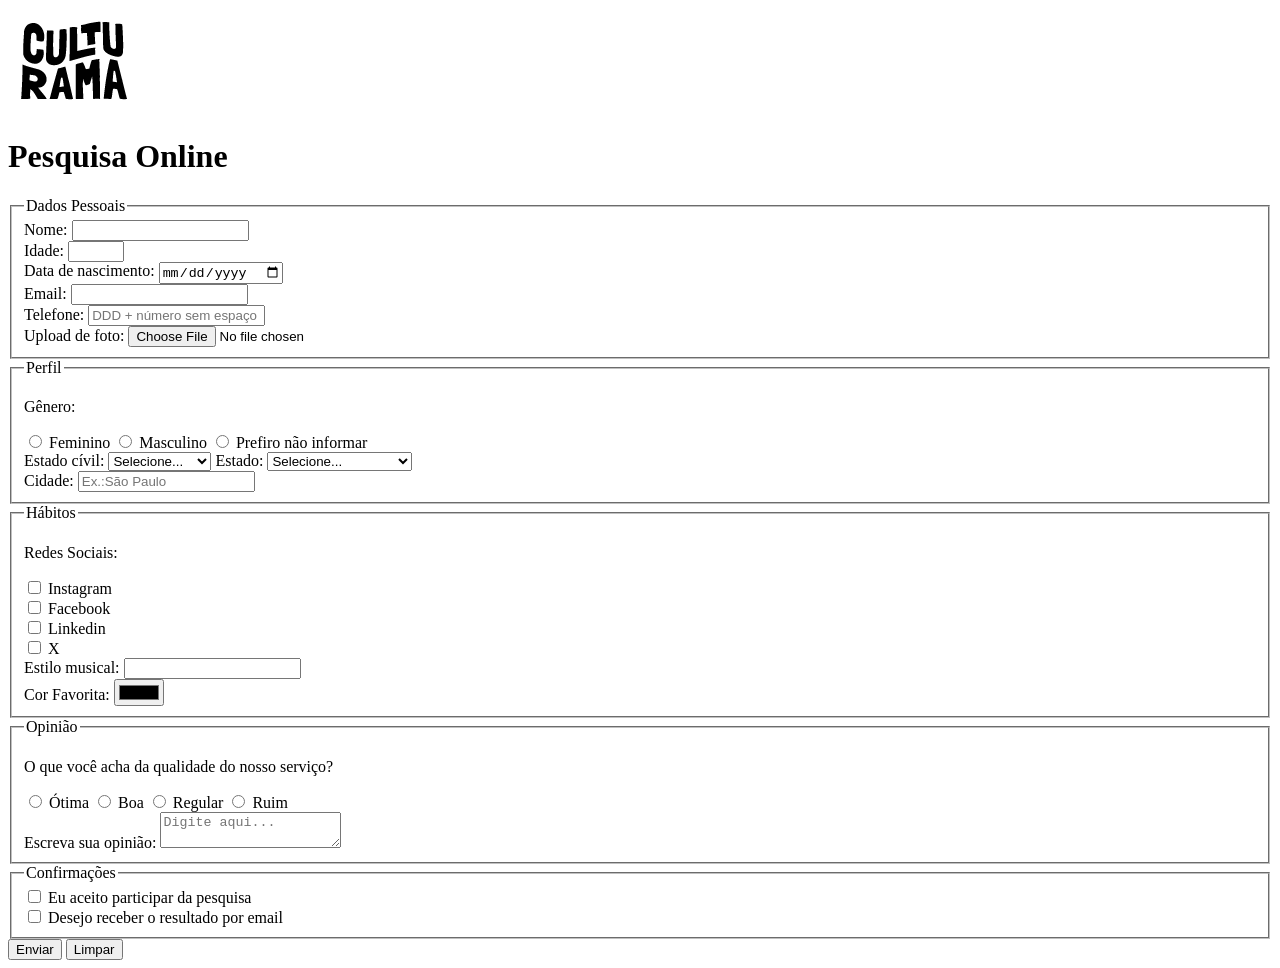
==== index.html @ ce4eca3c "Adiciona logo" ====
<!DOCTYPE html>
<html lang="pt-br">
<head>
    <meta charset="UTF-8">
    <meta name="viewport" content="width=device-width, initial-scale=1.0">
    <link rel="icon" href="culturama-favico.png">
    <title>Pesquisa Culturama</title>
</head>

<body>
    <header> 
        <img src="img/logo-culturama.png" alt="Logo culturama">
        <h1>Pesquisa Online</h1>
    </header>
    <section>
        <form action="" method="get">

           <fieldset>
            
                <legend>Dados Pessoais</legend>
                <label for="name">Nome:</label>
                <input id="name" type="text" name="userName" required>
                <br>
                <label for="age">Idade:</label>
                <input id="age" type="number" name="userAge" min="12" max="100" required>
                <br>
                <label for="date">Data de nascimento:</label>
                <input id="date" type="date" name="birthDate">
                <br>
                <label for="email">Email:</label>
                <input id="email" type="email" name="userEmail">
                <br>
                <label for="phone">Telefone:</label>
                <input id="phone" type="tel" name="userPhoneNumber" pattern="[0-9]{11}" placeholder="DDD + número sem espaço ou hífen">
                <br>
                <label for="image">Upload de foto:</label>
                <input id="image" type="file" accept="image/*" name="userImage">
                <br>
            </fieldset> 
        
            <fieldset>

                <legend>Perfil</legend>

                <p>Gênero:</p>

                <input id="fem" type="radio" name="userGender" value="feminino">
                <label for="fem">Feminino</label>

                <input id="masc" type="radio" name="userGender" value="masculino">
                <label for="masc">Masculino</label>

                <input id="notInformed" type="radio" name="userGender" value="notInformed">
                <label for="notInformed">Prefiro não informar</label>
                <br>
                <label for="maritalStatus">Estado cívil:</label>
                <select id="maritalStatus" name="userMaritalStatus">
                    <option value="notInformed">Selecione...</option>
                    <option value="casado">Casado</option>
                    <option value="solteiro">Solteiro</option>
                    <option value="divorciado">Divorciado</option>
                    <option value="uniaoEstavel">União estável</option>
                </select>

                <label for="userState">Estado:</label>
                <select id="userState" name="state" required>
                  <option value="notInformed">Selecione...</option>
                  <option value="acre">Acre</option>
                  <option value="alagoas">Alagoas</option>
                  <option value="amapa">Amapá</option>
                  <option value="amazonas">Amazonas</option>
                  <option value="bahia">Bahia</option>
                  <option value="ceara">Ceará</option>
                  <option value="cistritoFederal">Distrito Federal</option>
                  <option value="espiritoSanto">Espirito Santo</option>
                  <option value="goias">Goiás</option>
                  <option value="maranhao">Maranhão</option>
                  <option value="matoGrossoDoSul">Mato Grosso do Sul</option>
                  <option value="matoGrosso">Mato Grosso</option>
                  <option value="minasGerais">Minas Gerais</option>
                  <option value="para">Pará</option>
                  <option value="paraiba">Paraíba</option>
                  <option value="parana">Paraná</option>
                  <option value="pernambuco">Pernambuco</option>
                  <option value="piaui">Piauí</option>
                  <option value="rioDeJaneiro">Rio de Janeiro</option>
                  <option value="rioGrandeDoNorte">Rio Grande do Norte</option>
                  <option value="rioGrandeDoSul">Rio Grande do Sul</option>
                  <option value="rondonia">Rondônia</option>
                  <option value="roraima">Roraima</option>
                  <option value="santaCatarina">Santa Catarina</option>
                  <option value="saoPaulo">São Paulo</option>
                  <option value="sergipe">Sergipe</option>
                  <option value="tocantins">Tocantins</option>
                </select>
                <br>
                <label for="city">Cidade:</label>
                <input id="city" type="text" name="userCity" placeholder="Ex.:São Paulo">
            </fieldset> 

            
            <fieldset>
                <legend>Hábitos</legend>
                <p>Redes Sociais:</p>
                <input id="instagram" type="checkbox" name ="social" value="instagram">
                <label for="instagram">Instagram</label>
                <br>
                <input id="facebook" type="checkbox" name="social" value="facebook">
                <label for="facebook">Facebook</label>
                <br>
                <input id="linkedin" type="checkbox" name="social" value="linkedin">
                <label for="linkedin">Linkedin</label>
                <br>
                <input id="X" type="checkbox" name="social" value="X">
                <label for="X">X</label>
                <br>       
                <label for="musicStyle">Estilo musical:</label>
                <input list="styleTypes" id="musicStyle" name="userMusicStyle" type="text">
                <datalist id="styleTypes">
                    <option value="Rock"></option>
                    <option value="Pop"></option>
                    <option value="Samba"></option>
                    <option value="Sertanejo"></option>
                </datalist>
                <br>
                <label for="favoriteColor">Cor Favorita:</label>
                <input type="color" name="userFavoriteColor" id="favoriteColor">
            </fieldset>

            <fieldset>
                <legend>Opinião</legend>
                <p>O que você acha da qualidade do nosso serviço?</p>
                <input type="radio" name="userOpinion" id="otima">
                <label for="otima">Ótima</label>
                <input type="radio" name="userOpinion" id="boa">
                <label for="boa">Boa</label>
                <input type="radio" name="userOpinion" id="regular">
                <label for="boa">Regular</label>
                <input type="radio" name="userOpinion" id="ruim">
                <label for="ruim">Ruim</label>
                <br>
                <label for="comentario">Escreva sua opinião:</label>
                <textarea name="usercomentario" id="comentario" placeholder="Digite aqui..."></textarea>
            </fieldset>

            <fieldset>
                <legend>Confirmações</legend>
                <input type="checkbox" name="userLgpd" id="userLgpdTerm" value="accepted" required>
                <label for="userLgpdTerm">Eu aceito participar da pesquisa</label> <br>

                 <input type="checkbox" name="userGetResult" id="getResult" value="accepted" >
                <label for="getResult">Desejo receber o resultado por email</label> <br>              
            </fieldset>
    
            <button type="submit">Enviar</button>
            <button type="reset">Limpar</button>
        </form>
    </section>



</body>
</html>
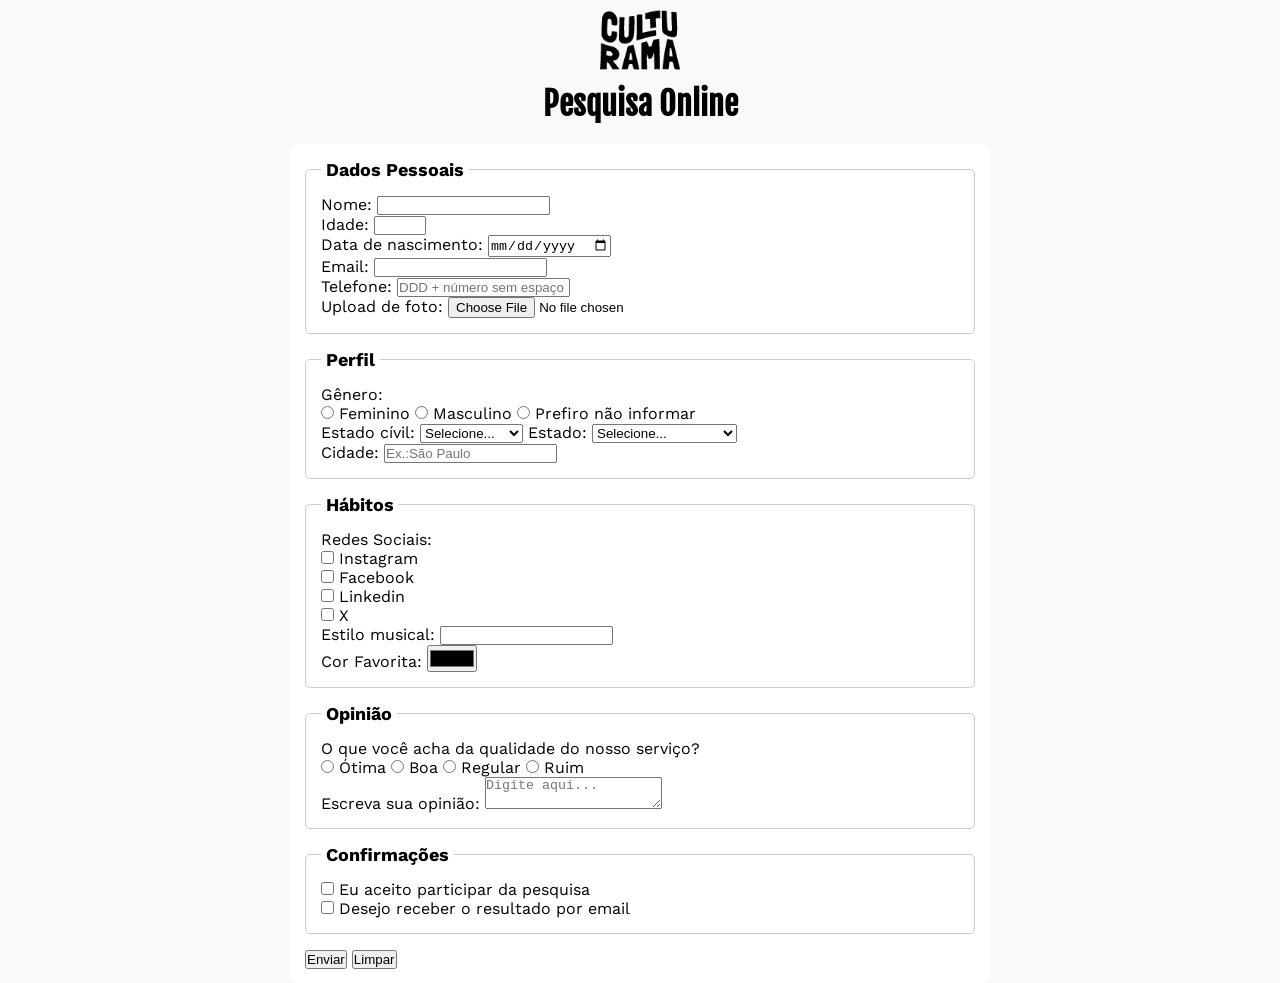
==== commit 40125e0e: "Adiciona estilos gerais" ====
--- a/index.html
+++ b/index.html
@@ -1,163 +1,174 @@
 <!DOCTYPE html>
 <html lang="pt-br">
+
 <head>
     <meta charset="UTF-8">
     <meta name="viewport" content="width=device-width, initial-scale=1.0">
     <link rel="icon" href="culturama-favico.png">
+    <link rel="stylesheet" href="css/style.css">
+
+    <link rel="preconnect" href="https://fonts.googleapis.com">
+    <link rel="preconnect" href="https://fonts.gstatic.com" crossorigin>
+    <link href="https://fonts.googleapis.com/css2?family=Fjalla+One&family=Work+Sans&display=swap" rel="stylesheet">
     <title>Pesquisa Culturama</title>
 </head>
 
 <body>
-    <header> 
-        <img src="img/logo-culturama.png" alt="Logo culturama">
-        <h1>Pesquisa Online</h1>
-    </header>
-    <section>
-        <form action="" method="get">
+    <main>
+        <header>
+            <img src="img/logo-culturama.png" alt="Logo culturama">
+            <h1>Pesquisa Online</h1>
+        </header>
+        <section>
+            <form action="" method="get">
 
-           <fieldset>
-            
-                <legend>Dados Pessoais</legend>
-                <label for="name">Nome:</label>
-                <input id="name" type="text" name="userName" required>
-                <br>
-                <label for="age">Idade:</label>
-                <input id="age" type="number" name="userAge" min="12" max="100" required>
-                <br>
-                <label for="date">Data de nascimento:</label>
-                <input id="date" type="date" name="birthDate">
-                <br>
-                <label for="email">Email:</label>
-                <input id="email" type="email" name="userEmail">
-                <br>
-                <label for="phone">Telefone:</label>
-                <input id="phone" type="tel" name="userPhoneNumber" pattern="[0-9]{11}" placeholder="DDD + número sem espaço ou hífen">
-                <br>
-                <label for="image">Upload de foto:</label>
-                <input id="image" type="file" accept="image/*" name="userImage">
-                <br>
-            </fieldset> 
-        
-            <fieldset>
+                <fieldset>
 
-                <legend>Perfil</legend>
+                    <legend>Dados Pessoais</legend>
+                    <label for="name">Nome:</label>
+                    <input id="name" type="text" name="userName" required>
+                    <br>
+                    <label for="age">Idade:</label>
+                    <input id="age" type="number" name="userAge" min="12" max="100" required>
+                    <br>
+                    <label for="date">Data de nascimento:</label>
+                    <input id="date" type="date" name="birthDate">
+                    <br>
+                    <label for="email">Email:</label>
+                    <input id="email" type="email" name="userEmail">
+                    <br>
+                    <label for="phone">Telefone:</label>
+                    <input id="phone" type="tel" name="userPhoneNumber" pattern="[0-9]{11}"
+                        placeholder="DDD + número sem espaço ou hífen">
+                    <br>
+                    <label for="image">Upload de foto:</label>
+                    <input id="image" type="file" accept="image/*" name="userImage">
+                    <br>
+                </fieldset>
 
-                <p>Gênero:</p>
+                <fieldset>
 
-                <input id="fem" type="radio" name="userGender" value="feminino">
-                <label for="fem">Feminino</label>
+                    <legend>Perfil</legend>
 
-                <input id="masc" type="radio" name="userGender" value="masculino">
-                <label for="masc">Masculino</label>
+                    <p>Gênero:</p>
 
-                <input id="notInformed" type="radio" name="userGender" value="notInformed">
-                <label for="notInformed">Prefiro não informar</label>
-                <br>
-                <label for="maritalStatus">Estado cívil:</label>
-                <select id="maritalStatus" name="userMaritalStatus">
-                    <option value="notInformed">Selecione...</option>
-                    <option value="casado">Casado</option>
-                    <option value="solteiro">Solteiro</option>
-                    <option value="divorciado">Divorciado</option>
-                    <option value="uniaoEstavel">União estável</option>
-                </select>
+                    <input id="fem" type="radio" name="userGender" value="feminino">
+                    <label for="fem">Feminino</label>
 
-                <label for="userState">Estado:</label>
-                <select id="userState" name="state" required>
-                  <option value="notInformed">Selecione...</option>
-                  <option value="acre">Acre</option>
-                  <option value="alagoas">Alagoas</option>
-                  <option value="amapa">Amapá</option>
-                  <option value="amazonas">Amazonas</option>
-                  <option value="bahia">Bahia</option>
-                  <option value="ceara">Ceará</option>
-                  <option value="cistritoFederal">Distrito Federal</option>
-                  <option value="espiritoSanto">Espirito Santo</option>
-                  <option value="goias">Goiás</option>
-                  <option value="maranhao">Maranhão</option>
-                  <option value="matoGrossoDoSul">Mato Grosso do Sul</option>
-                  <option value="matoGrosso">Mato Grosso</option>
-                  <option value="minasGerais">Minas Gerais</option>
-                  <option value="para">Pará</option>
-                  <option value="paraiba">Paraíba</option>
-                  <option value="parana">Paraná</option>
-                  <option value="pernambuco">Pernambuco</option>
-                  <option value="piaui">Piauí</option>
-                  <option value="rioDeJaneiro">Rio de Janeiro</option>
-                  <option value="rioGrandeDoNorte">Rio Grande do Norte</option>
-                  <option value="rioGrandeDoSul">Rio Grande do Sul</option>
-                  <option value="rondonia">Rondônia</option>
-                  <option value="roraima">Roraima</option>
-                  <option value="santaCatarina">Santa Catarina</option>
-                  <option value="saoPaulo">São Paulo</option>
-                  <option value="sergipe">Sergipe</option>
-                  <option value="tocantins">Tocantins</option>
-                </select>
-                <br>
-                <label for="city">Cidade:</label>
-                <input id="city" type="text" name="userCity" placeholder="Ex.:São Paulo">
-            </fieldset> 
+                    <input id="masc" type="radio" name="userGender" value="masculino">
+                    <label for="masc">Masculino</label>
 
-            
-            <fieldset>
-                <legend>Hábitos</legend>
-                <p>Redes Sociais:</p>
-                <input id="instagram" type="checkbox" name ="social" value="instagram">
-                <label for="instagram">Instagram</label>
-                <br>
-                <input id="facebook" type="checkbox" name="social" value="facebook">
-                <label for="facebook">Facebook</label>
-                <br>
-                <input id="linkedin" type="checkbox" name="social" value="linkedin">
-                <label for="linkedin">Linkedin</label>
-                <br>
-                <input id="X" type="checkbox" name="social" value="X">
-                <label for="X">X</label>
-                <br>       
-                <label for="musicStyle">Estilo musical:</label>
-                <input list="styleTypes" id="musicStyle" name="userMusicStyle" type="text">
-                <datalist id="styleTypes">
-                    <option value="Rock"></option>
-                    <option value="Pop"></option>
-                    <option value="Samba"></option>
-                    <option value="Sertanejo"></option>
-                </datalist>
-                <br>
-                <label for="favoriteColor">Cor Favorita:</label>
-                <input type="color" name="userFavoriteColor" id="favoriteColor">
-            </fieldset>
+                    <input id="notInformed" type="radio" name="userGender" value="notInformed">
+                    <label for="notInformed">Prefiro não informar</label>
+                    <br>
+                    <label for="maritalStatus">Estado cívil:</label>
+                    <select id="maritalStatus" name="userMaritalStatus">
+                        <option value="notInformed">Selecione...</option>
+                        <option value="casado">Casado</option>
+                        <option value="solteiro">Solteiro</option>
+                        <option value="divorciado">Divorciado</option>
+                        <option value="uniaoEstavel">União estável</option>
+                    </select>
 
-            <fieldset>
-                <legend>Opinião</legend>
-                <p>O que você acha da qualidade do nosso serviço?</p>
-                <input type="radio" name="userOpinion" id="otima">
-                <label for="otima">Ótima</label>
-                <input type="radio" name="userOpinion" id="boa">
-                <label for="boa">Boa</label>
-                <input type="radio" name="userOpinion" id="regular">
-                <label for="boa">Regular</label>
-                <input type="radio" name="userOpinion" id="ruim">
-                <label for="ruim">Ruim</label>
-                <br>
-                <label for="comentario">Escreva sua opinião:</label>
-                <textarea name="usercomentario" id="comentario" placeholder="Digite aqui..."></textarea>
-            </fieldset>
+                    <label for="userState">Estado:</label>
+                    <select id="userState" name="state" required>
+                        <option value="notInformed">Selecione...</option>
+                        <option value="acre">Acre</option>
+                        <option value="alagoas">Alagoas</option>
+                        <option value="amapa">Amapá</option>
+                        <option value="amazonas">Amazonas</option>
+                        <option value="bahia">Bahia</option>
+                        <option value="ceara">Ceará</option>
+                        <option value="cistritoFederal">Distrito Federal</option>
+                        <option value="espiritoSanto">Espirito Santo</option>
+                        <option value="goias">Goiás</option>
+                        <option value="maranhao">Maranhão</option>
+                        <option value="matoGrossoDoSul">Mato Grosso do Sul</option>
+                        <option value="matoGrosso">Mato Grosso</option>
+                        <option value="minasGerais">Minas Gerais</option>
+                        <option value="para">Pará</option>
+                        <option value="paraiba">Paraíba</option>
+                        <option value="parana">Paraná</option>
+                        <option value="pernambuco">Pernambuco</option>
+                        <option value="piaui">Piauí</option>
+                        <option value="rioDeJaneiro">Rio de Janeiro</option>
+                        <option value="rioGrandeDoNorte">Rio Grande do Norte</option>
+                        <option value="rioGrandeDoSul">Rio Grande do Sul</option>
+                        <option value="rondonia">Rondônia</option>
+                        <option value="roraima">Roraima</option>
+                        <option value="santaCatarina">Santa Catarina</option>
+                        <option value="saoPaulo">São Paulo</option>
+                        <option value="sergipe">Sergipe</option>
+                        <option value="tocantins">Tocantins</option>
+                    </select>
+                    <br>
+                    <label for="city">Cidade:</label>
+                    <input id="city" type="text" name="userCity" placeholder="Ex.:São Paulo">
+                </fieldset>
 
-            <fieldset>
-                <legend>Confirmações</legend>
-                <input type="checkbox" name="userLgpd" id="userLgpdTerm" value="accepted" required>
-                <label for="userLgpdTerm">Eu aceito participar da pesquisa</label> <br>
 
-                 <input type="checkbox" name="userGetResult" id="getResult" value="accepted" >
-                <label for="getResult">Desejo receber o resultado por email</label> <br>              
-            </fieldset>
-    
-            <button type="submit">Enviar</button>
-            <button type="reset">Limpar</button>
-        </form>
-    </section>
+                <fieldset>
+                    <legend>Hábitos</legend>
+                    <p>Redes Sociais:</p>
+                    <input id="instagram" type="checkbox" name="social" value="instagram">
+                    <label for="instagram">Instagram</label>
+                    <br>
+                    <input id="facebook" type="checkbox" name="social" value="facebook">
+                    <label for="facebook">Facebook</label>
+                    <br>
+                    <input id="linkedin" type="checkbox" name="social" value="linkedin">
+                    <label for="linkedin">Linkedin</label>
+                    <br>
+                    <input id="X" type="checkbox" name="social" value="X">
+                    <label for="X">X</label>
+                    <br>
+                    <label for="musicStyle">Estilo musical:</label>
+                    <input list="styleTypes" id="musicStyle" name="userMusicStyle" type="text">
+                    <datalist id="styleTypes">
+                        <option value="Rock"></option>
+                        <option value="Pop"></option>
+                        <option value="Samba"></option>
+                        <option value="Sertanejo"></option>
+                    </datalist>
+                    <br>
+                    <label for="favoriteColor">Cor Favorita:</label>
+                    <input type="color" name="userFavoriteColor" id="favoriteColor">
+                </fieldset>
+
+                <fieldset>
+                    <legend>Opinião</legend>
+                    <p>O que você acha da qualidade do nosso serviço?</p>
+                    <input type="radio" name="userOpinion" id="otima">
+                    <label for="otima">Ótima</label>
+                    <input type="radio" name="userOpinion" id="boa">
+                    <label for="boa">Boa</label>
+                    <input type="radio" name="userOpinion" id="regular">
+                    <label for="boa">Regular</label>
+                    <input type="radio" name="userOpinion" id="ruim">
+                    <label for="ruim">Ruim</label>
+                    <br>
+                    <label for="comentario">Escreva sua opinião:</label>
+                    <textarea name="usercomentario" id="comentario" placeholder="Digite aqui..."></textarea>
+                </fieldset>
+
+                <fieldset>
+                    <legend>Confirmações</legend>
+                    <input type="checkbox" name="userLgpd" id="userLgpdTerm" value="accepted" required>
+                    <label for="userLgpdTerm">Eu aceito participar da pesquisa</label> <br>
+
+                    <input type="checkbox" name="userGetResult" id="getResult" value="accepted">
+                    <label for="getResult">Desejo receber o resultado por email</label> <br>
+                </fieldset>
+
+                <button type="submit">Enviar</button>
+                <button type="reset">Limpar</button>
+            </form>
+        </section>
+    </main>
+
 
 
 
 </body>
-</html>
+
+</html>
--- a/css/style.css
+++ b/css/style.css
@@ -0,0 +1,42 @@
+*{
+    margin: 0;
+    padding: 0;
+    box-sizing: border-box;
+}
+
+body{
+    background-color: #f9f9f9;
+    font-family: "Work Sans", sans-serif;   
+}
+main{
+    width: 100%;
+    max-width: 700px;
+    margin: 0 auto;
+}
+header{
+    text-align: center;
+    margin-bottom: 20px;
+}
+img{
+    width: 100px;
+}
+h1{
+    font-family: "Fjalla One", sans-serif;
+
+}
+form{
+    background-color: #ffffff;
+    padding: 15px;
+    border-radius: 10px;
+}
+fieldset{
+    padding: 15px;
+    border: 1px solid #cccccc;
+    border-radius: 5px;
+    margin-bottom: 15px;
+}
+legend{
+    font-weight: bold;
+    font-size: 18px;
+    padding: 0 5px;
+}
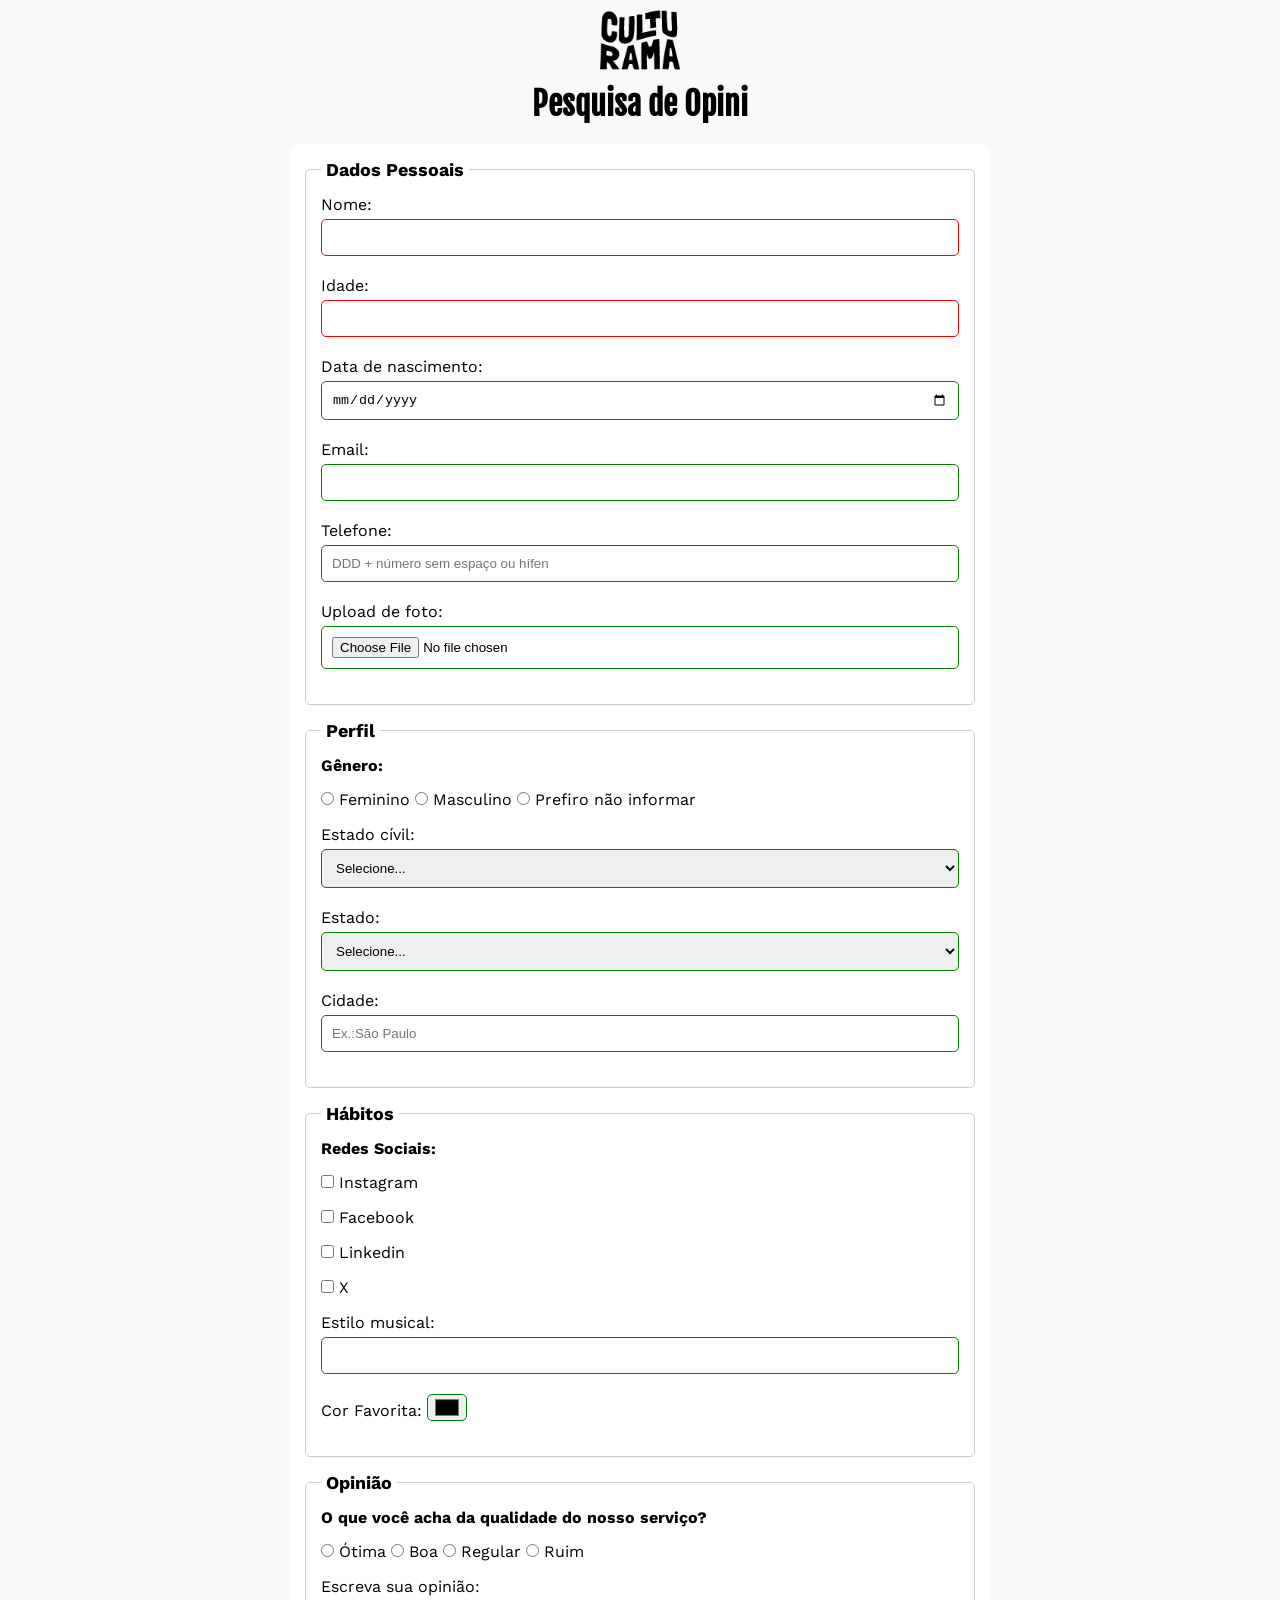
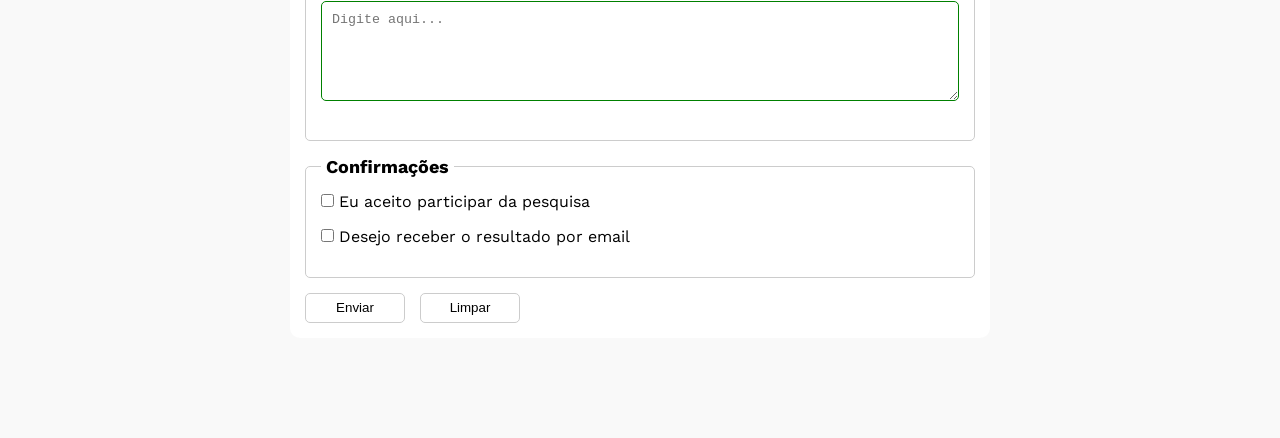
==== commit 02f62548: "Adiciona validações visuais e estilização dos botões" ====
--- a/index.html
+++ b/index.html
@@ -17,7 +17,7 @@
     <main>
         <header>
             <img src="img/logo-culturama.png" alt="Logo culturama">
-            <h1>Pesquisa Online</h1>
+            <h1>Pesquisa de Opini</h1>
         </header>
         <section>
             <form action="" method="get">
--- a/css/style.css
+++ b/css/style.css
@@ -28,6 +28,7 @@
     background-color: #ffffff;
     padding: 15px;
     border-radius: 10px;
+    margin-bottom: 100px;
 }
 fieldset{
     padding: 15px;
@@ -40,3 +41,58 @@
     font-size: 18px;
     padding: 0 5px;
 }
+label{
+    display: inline-block;
+    margin-bottom: 5px;
+}
+p{
+    margin-bottom: 15px;
+    font-weight: bold;
+}
+input, select, textarea{
+    width: 100%;
+    padding: 10px;
+    margin-bottom: 20px;
+    border: 1px solid #cccccc;
+    border-radius: 5px;
+}
+textarea{
+    min-height: 100px;
+}
+input[type="radio"],
+input[type="checkbox"]{
+    width: auto;
+}
+input[type="color"]{
+    width: 40px;
+    padding: 0 5px;
+}
+input:invalid, 
+select:invalid, 
+textarea:invalid{
+    border-color: red;
+}
+
+input:valid, 
+select:valid, 
+textarea:valid{
+    border-color: green;
+}
+button{
+    width: 100px;
+    height: 30px;
+    margin-right: 10px;
+    background-color: #ffffff;
+    border: 1px solid #cccccc;
+    border-radius: 5px;
+    cursor: pointer;
+    
+}
+button[type="submit"]:hover{
+    background-color: green;
+    color: #ffffff;
+}
+button[type="reset"]:hover{
+    background-color: orangered;
+    color: #ffffff;
+}
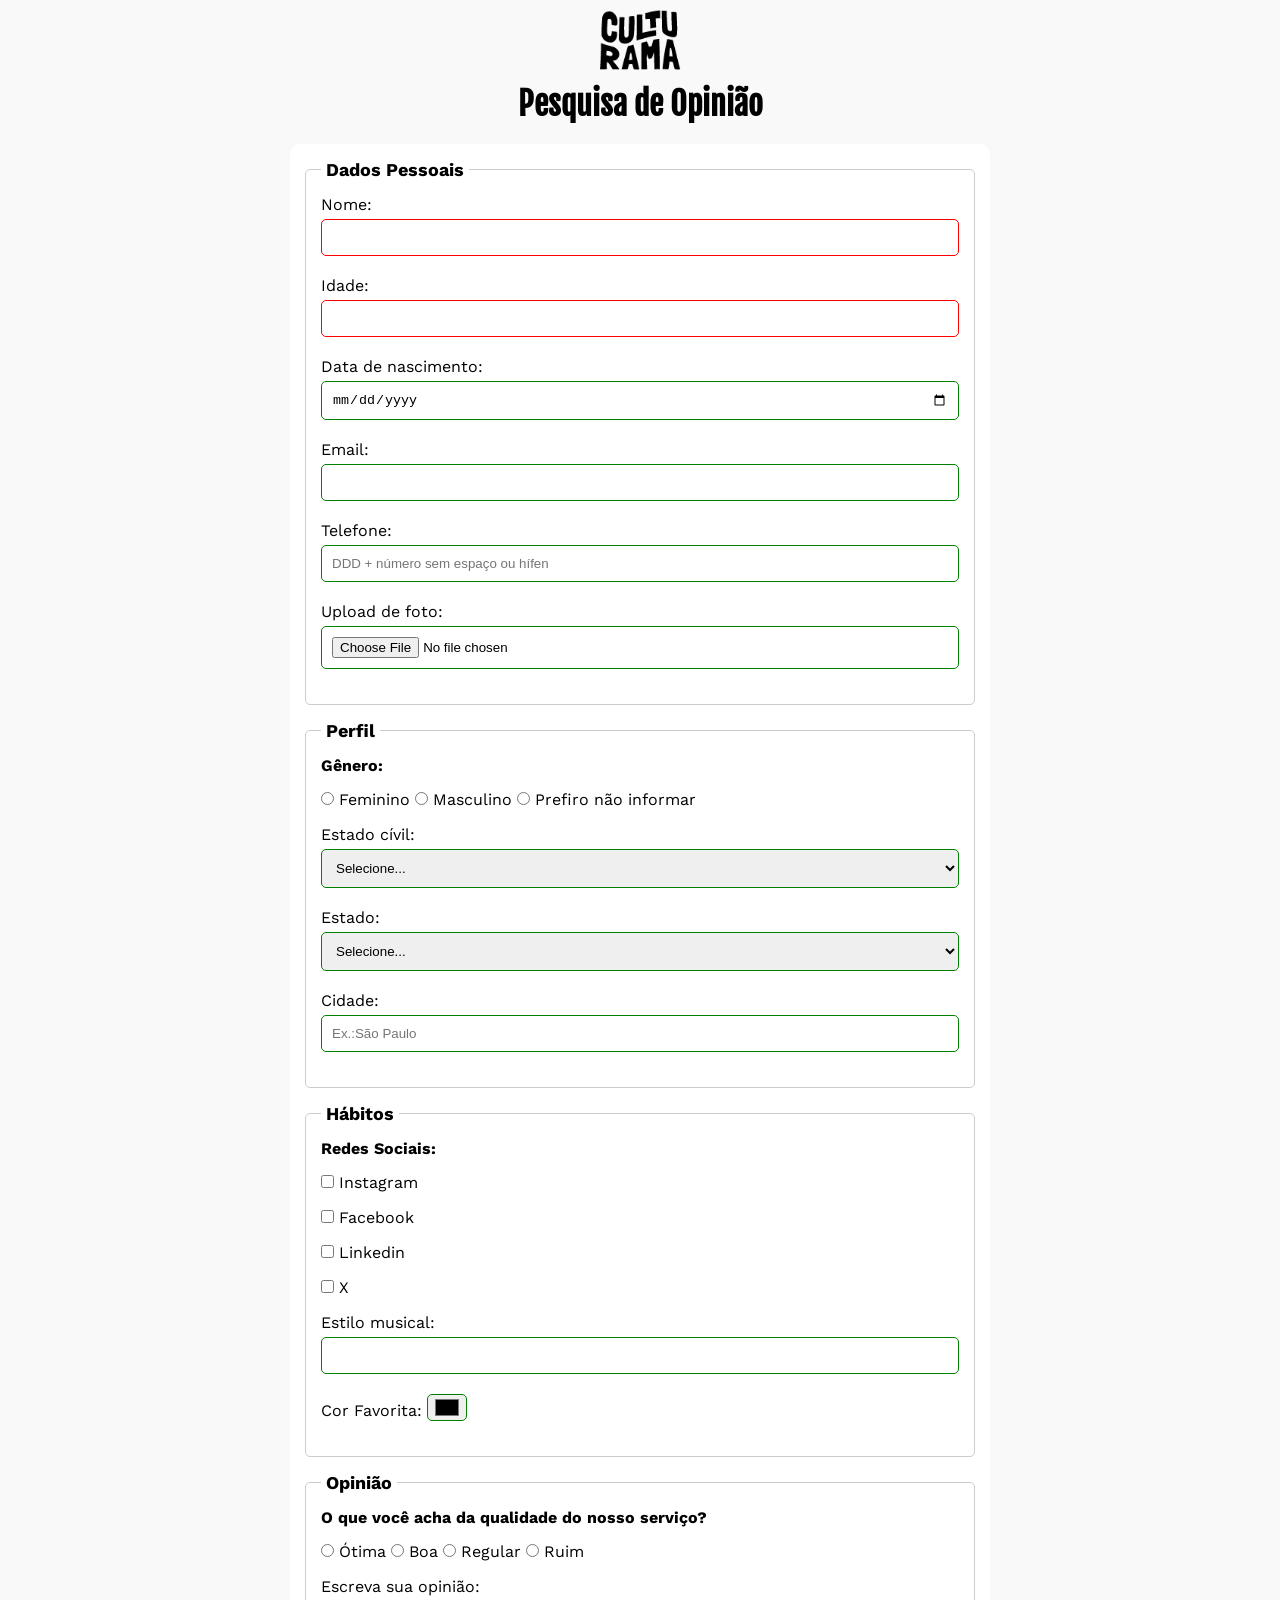
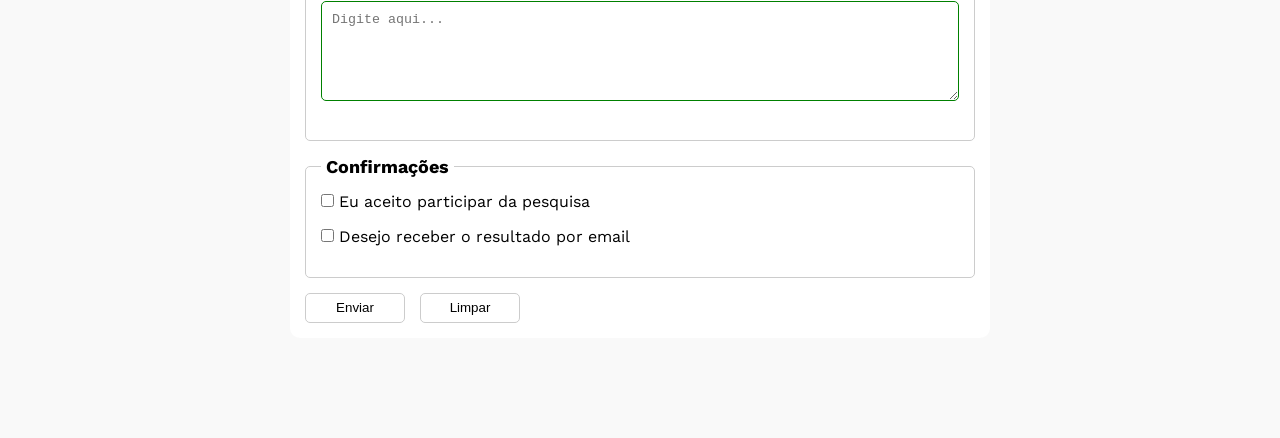
==== commit 5cf2e37c: "Adiciona pagina de sucesso" ====
--- a/index.html
+++ b/index.html
@@ -17,10 +17,10 @@
     <main>
         <header>
             <img src="img/logo-culturama.png" alt="Logo culturama">
-            <h1>Pesquisa de Opini</h1>
+            <h1>Pesquisa de Opinião</h1>
         </header>
         <section>
-            <form action="" method="get">
+            <form action="sucesso.html" method="get">
 
                 <fieldset>
 
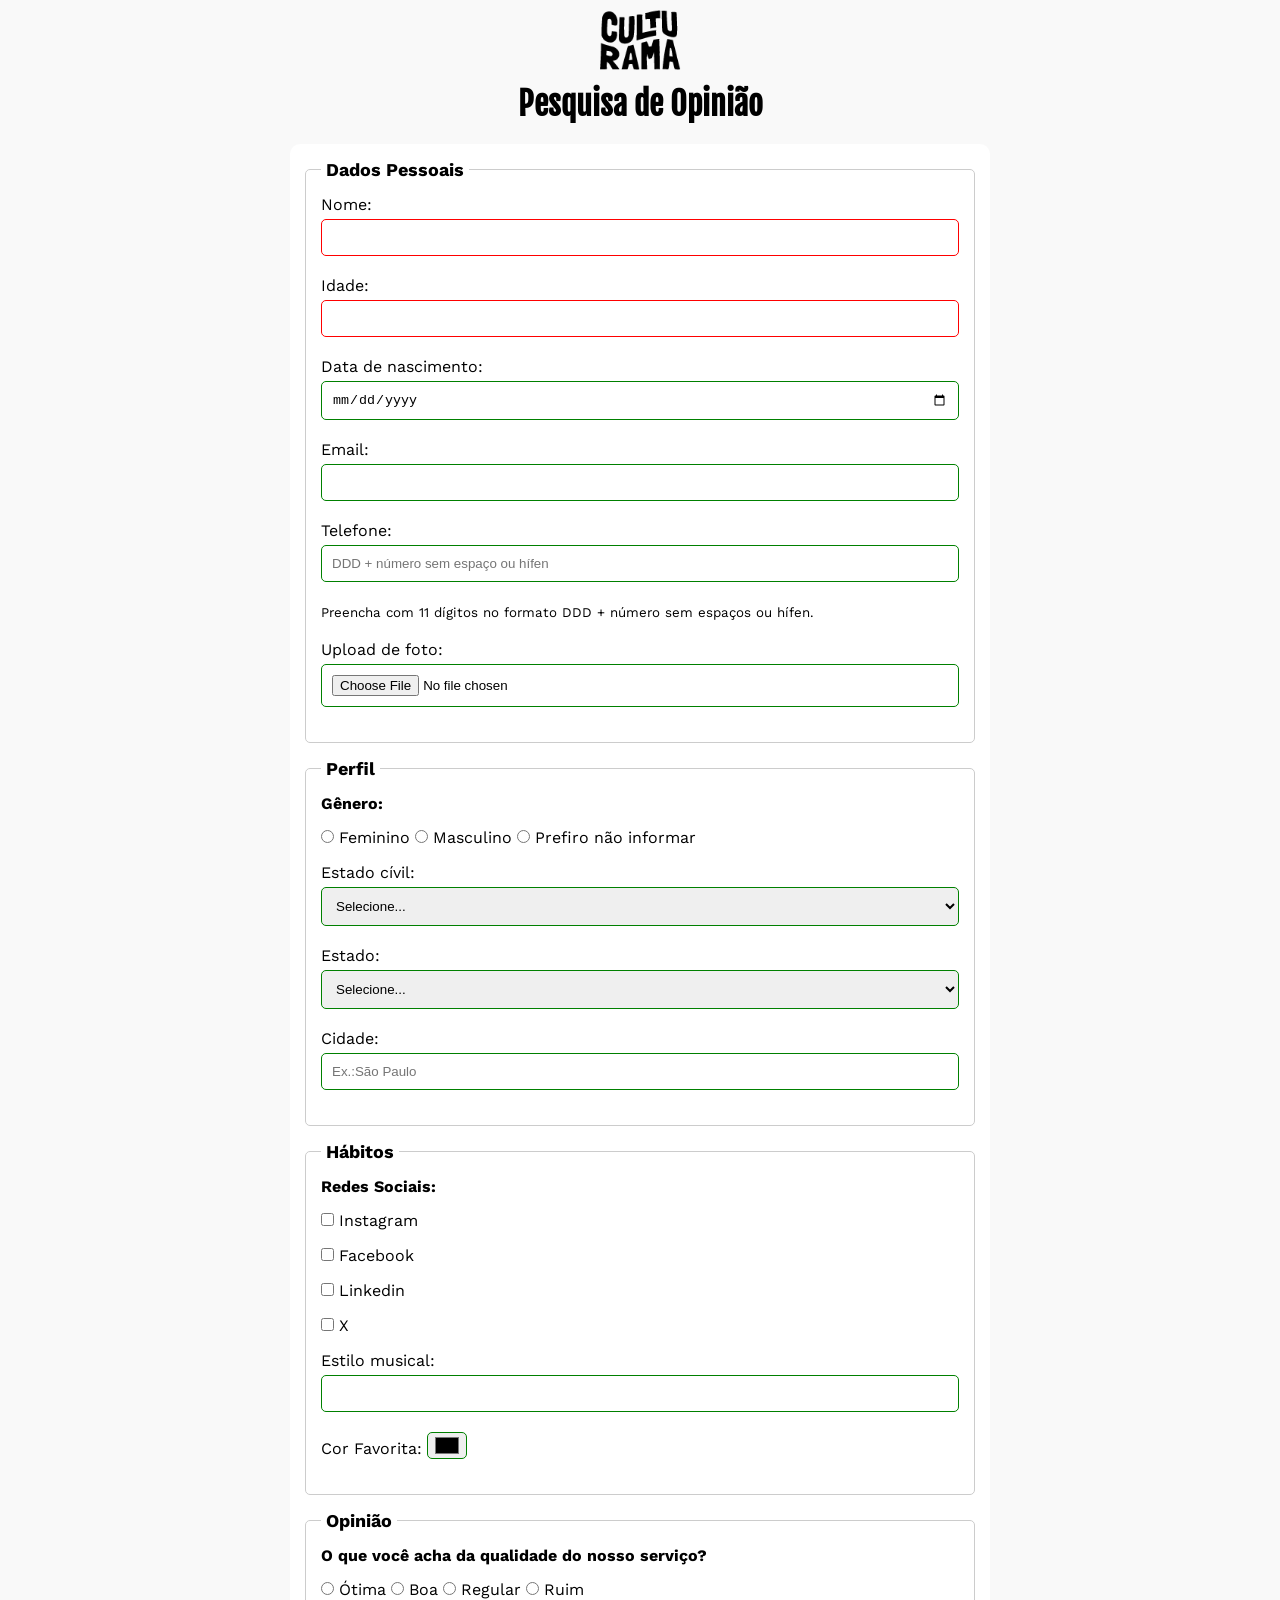
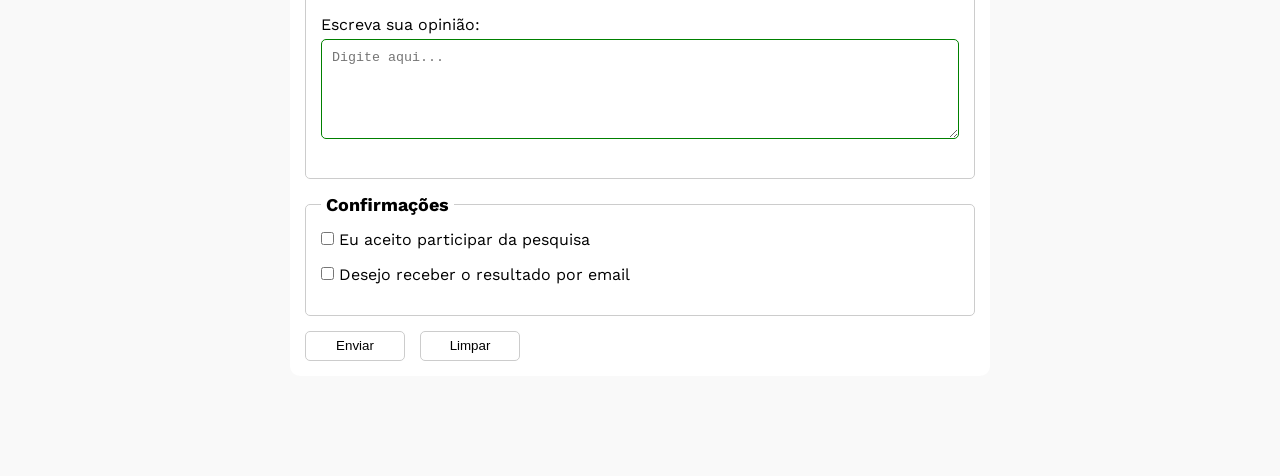
==== commit 139288c8: "Adiciona aria ao campo de telefone" ====
--- a/index.html
+++ b/index.html
@@ -39,7 +39,8 @@
                     <br>
                     <label for="phone">Telefone:</label>
                     <input id="phone" type="tel" name="userPhoneNumber" pattern="[0-9]{11}"
-                        placeholder="DDD + número sem espaço ou hífen">
+                        placeholder="DDD + número sem espaço ou hífen" aria-describedby="phoneHelp">
+                    <small id="phoneHelp"> Preencha com 11 dígitos no formato DDD + número sem espaços ou hífen. </small>
                     <br>
                     <label for="image">Upload de foto:</label>
                     <input id="image" type="file" accept="image/*" name="userImage">
--- a/css/style.css
+++ b/css/style.css
@@ -44,6 +44,13 @@
 label{
     display: inline-block;
     margin-bottom: 5px;
+}
+input[type="tell"]{
+    margin-bottom: 0;
+}
+small{
+    margin-bottom: 20px;
+    display: inline-block;
 }
 p{
     margin-bottom: 15px;
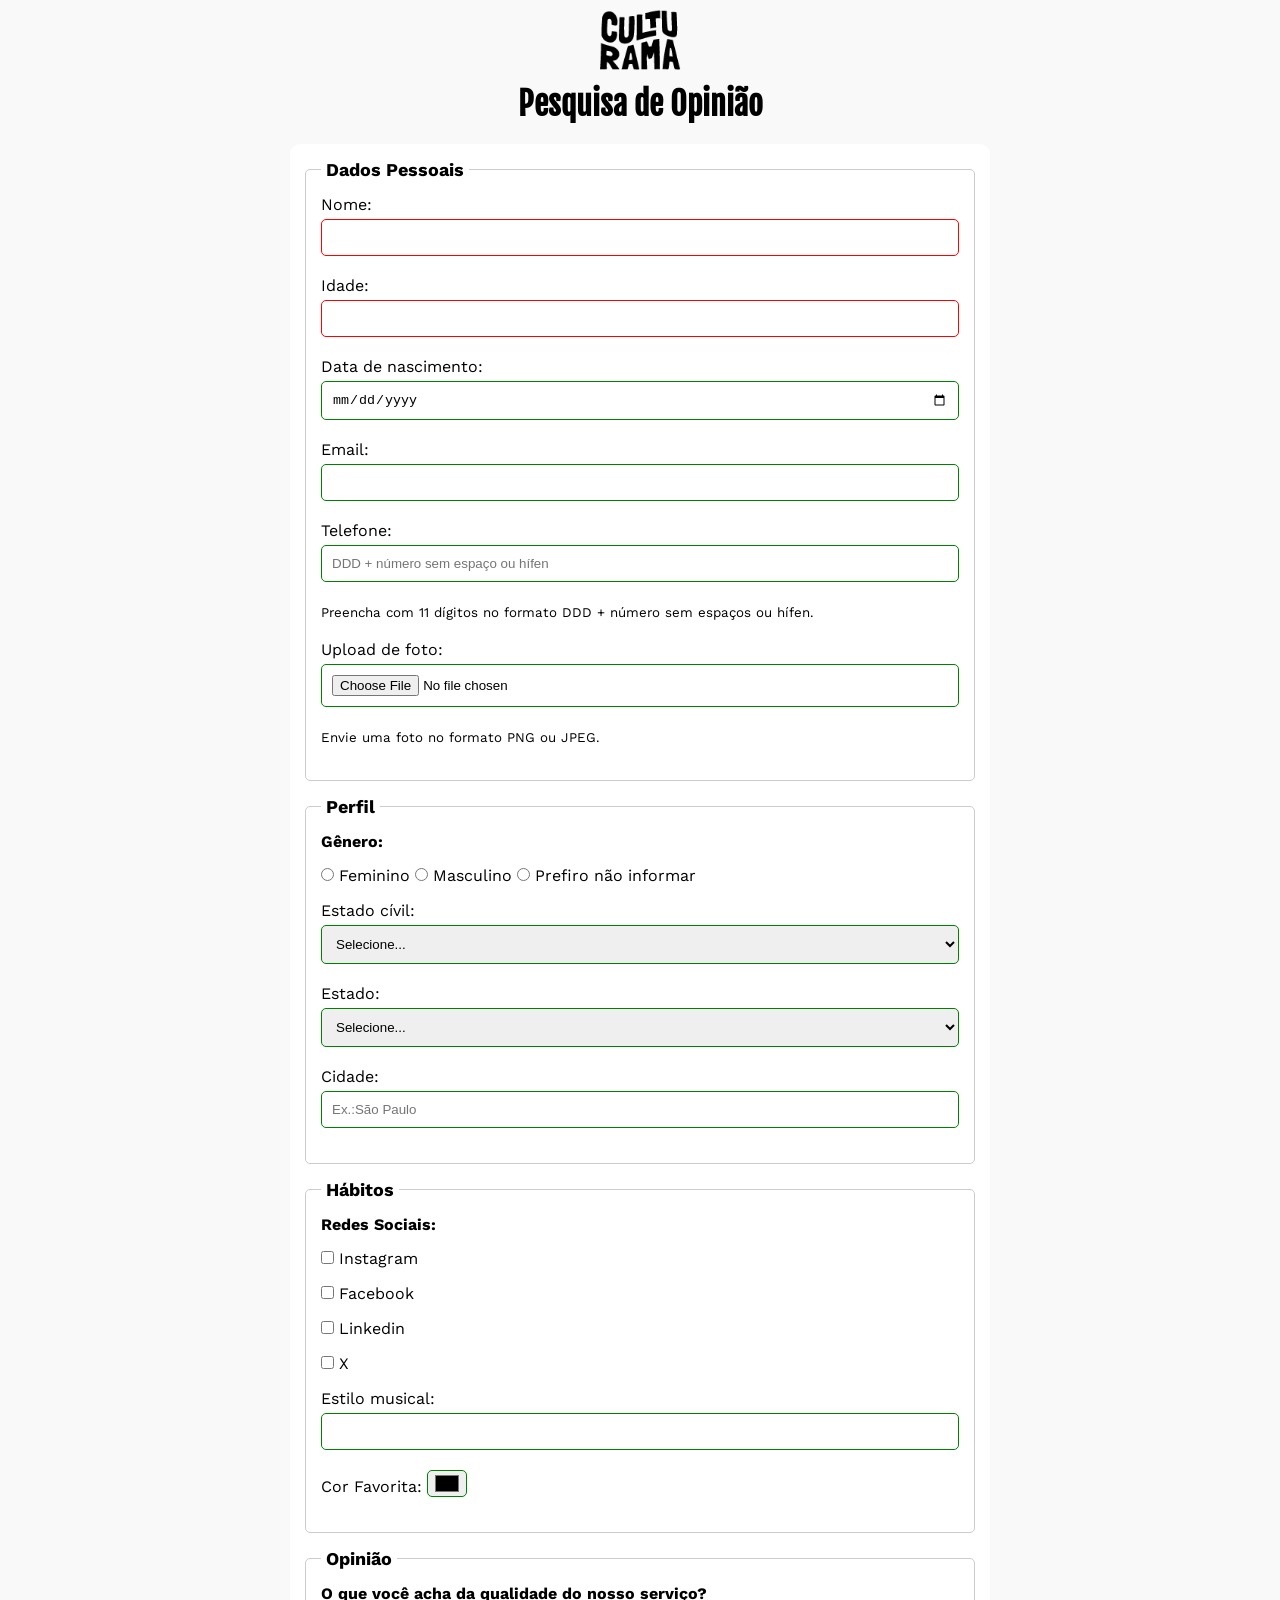
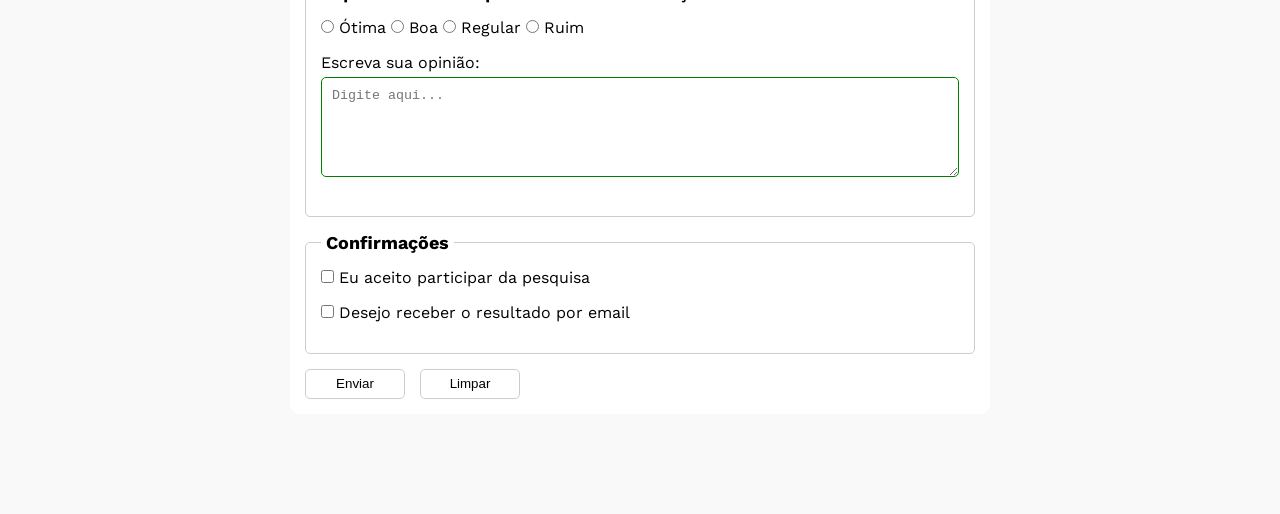
==== commit 24b8753b: "Adiciona aria ao campo de foto" ====
--- a/index.html
+++ b/index.html
@@ -43,7 +43,8 @@
                     <small id="phoneHelp"> Preencha com 11 dígitos no formato DDD + número sem espaços ou hífen. </small>
                     <br>
                     <label for="image">Upload de foto:</label>
-                    <input id="image" type="file" accept="image/*" name="userImage">
+                    <input id="image" type="file" accept="image/*" name="userImage" aria-describedby="imageHelp">
+                    <small id="imageHelp">Envie uma foto no formato PNG ou JPEG.</small>
                     <br>
                 </fieldset>
 
--- a/css/style.css
+++ b/css/style.css
@@ -45,13 +45,7 @@
     display: inline-block;
     margin-bottom: 5px;
 }
-input[type="tell"]{
-    margin-bottom: 0;
-}
-small{
-    margin-bottom: 20px;
-    display: inline-block;
-}
+
 p{
     margin-bottom: 15px;
     font-weight: bold;
@@ -74,6 +68,15 @@
     width: 40px;
     padding: 0 5px;
 }
+input[type="tell"], 
+imput[type="file"]{
+    margin-bottom: 0;
+}
+small{
+    margin-bottom: 20px;
+    display: inline-block;
+}
+
 input:invalid, 
 select:invalid, 
 textarea:invalid{
@@ -84,6 +87,10 @@
 select:valid, 
 textarea:valid{
     border-color: green;
+}
+input:focus{
+    border-color: cornflowerblue;
+    outline: none;
 }
 button{
     width: 100px;
